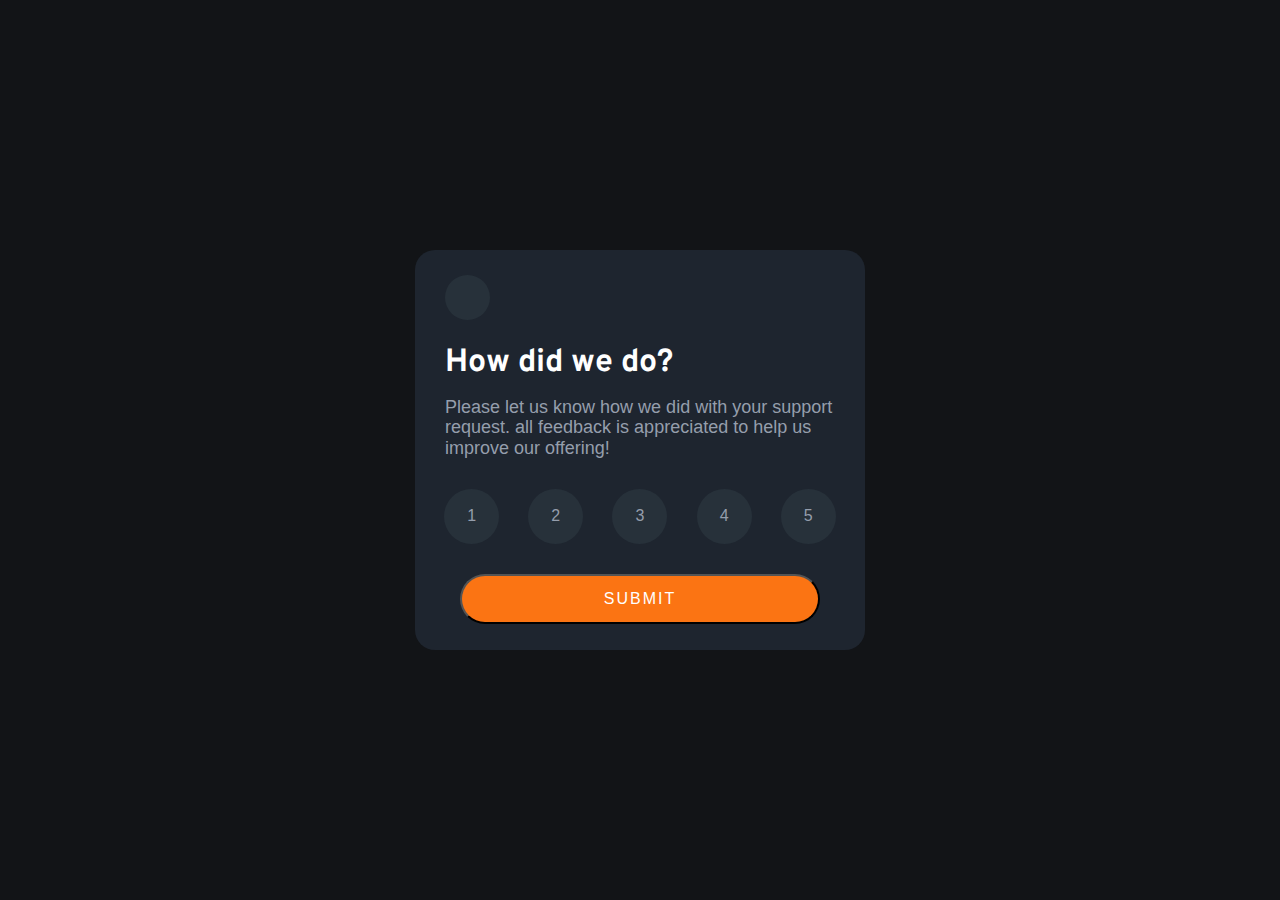
==== index.html @ 76d9f69c "selection script added" ====
<!DOCTYPE html>
<html lang="en">
  <head>
    <meta charset="UTF-8" />
    <meta http-equiv="X-UA-Compatible" content="IE=edge" />
    <meta name="viewport" content="width=device-width, initial-scale=1.0" />
    <title>interactive-rating-component-main</title>
    <!-- css -->
    <!-- normailize css -->
    <link rel="stylesheet" href="./assets/css/normalize.css" />
    <!-- main css -->
    <link rel="stylesheet" href="./assets/css/style.css" />
    <!-- fontawsome -->
    <link
      rel="stylesheet"
      href="https://cdnjs.cloudflare.com/ajax/libs/font-awesome/6.4.0/css/all.min.css"
      integrity="sha512-iecdLmaskl7CVkqkXNQ/ZH/XLlvWZOJyj7Yy7tcenmpD1ypASozpmT/E0iPtmFIB46ZmdtAc9eNBvH0H/ZpiBw=="
      crossorigin="anonymous"
      referrerpolicy="no-referrer"
    />
    <!-- google font -->
    <link rel="preconnect" href="https://fonts.googleapis.com" />
    <link rel="preconnect" href="https://fonts.gstatic.com" crossorigin />
    <link
      href="https://fonts.googleapis.com/css2?family=Overpass:wght@400;700&display=swap"
      rel="stylesheet"
    />
  </head>
  <body>
    <main>
      <div id="frontSide" class="container">
        <div class="iconContainer"><i class="fa-solid fa-star"></i></div>
        <h1>How did we do?</h1>
        <h2>
          Please let us know how we did with your support <br />
          request. all feedback is appreciated to help us <br />
          improve our offering!
        </h2>
        <div class="ratingContainer">
          <div id="rate1" onclick="selected1()" class="rate">
            <p>1</p>
          </div>
          <div id="rate2" onclick="selected2()" class="rate">
            <p>2</p>
          </div>
          <div id="rate3" onclick="selected3()" class="rate">
            <p>3</p>
          </div>
          <div id="rate4" onclick="selected4()" class="rate">
            <p>4</p>
          </div>
          <div id="rate5" onclick="selected5()" class="rate">
            <p>5</p>
          </div>
        </div>
        <button class="submitBtn" onclick="submit">SUBMIT</button>
      </div>
    </main>

    <script src="./assets/js/main.js"></script>
  </body>
</html>
---- assets/css/style.css ----
:root{
--White: hsl(0, 0%, 100%);
--Light-Grey: hsl(217, 12%, 63%);
--Medium-Grey: hsl(216, 12%, 54%);
--Dark-Grey: hsl(208, 20%, 19%);
--Dark-Blue: hsl(215, 22%, 15%);
--Very-Dark-Blue: hsl(216, 12%, 8%);
--orange: hsl(25, 97%, 53%);
--font-family1: 'Overpass', sans-serif;
}
@font-face {
    font-family: overpass;
    src: url();
}
body{
    background-color: var(--Very-Dark-Blue);
    display: flex;
    justify-content: center;
    align-items: center;
    min-height: 100vh;

}
.container{
    width: 450px;
    height: 400px;
    background-color: var(--Dark-Blue);
    border-radius: 20px;
}
.iconContainer{
    width: 45px;
    height: 45px;
    background-color: var(--Dark-Grey);
    border-radius: 50%;
    display: flex;
    justify-content: center;
    align-items: center;
    position: relative;
    top: 25px ;
    left: 30px;
    color: var(--orange);
}
.ratingContainer{
    display: flex;
    flex-direction: row;
    justify-content: space-evenly;
    margin-top: 30px;
}
.rate{
    background-color: var(--Dark-Grey);
    width: 55px;
    height: 55px;
    border-radius: 50%;
    display: flex;
    justify-content: center;
    align-items: center;
}
.submitBtn{
    width: 80%;
    height: 50px;
    border-radius: 50px;
    position: relative;
    left: 45px;
    top: 30px;
    background-color: var(--orange);
    font-family: var(--font-family1);
    color: var(--White);
    font-size: 16px;
    letter-spacing: 2px;
}
h1{
  font-family: var(--font-family1);
  font-weight: 700;
  margin: 50px 0 0 30px;
  color: var(--White);
}
h2{
    font-family: var(--font-family1);
    font-weight: 400;
    font-size: 18px;
    margin: 15px 0 0 30px; 
    color: var(--Light-Grey);
  }
  p{
    font-family: var(--font-family1);
    color: var(--Light-Grey);
  }
  .selected{
    background-color: var(--orange) ;
    color: var(--Very-Dark-Blue);
  }
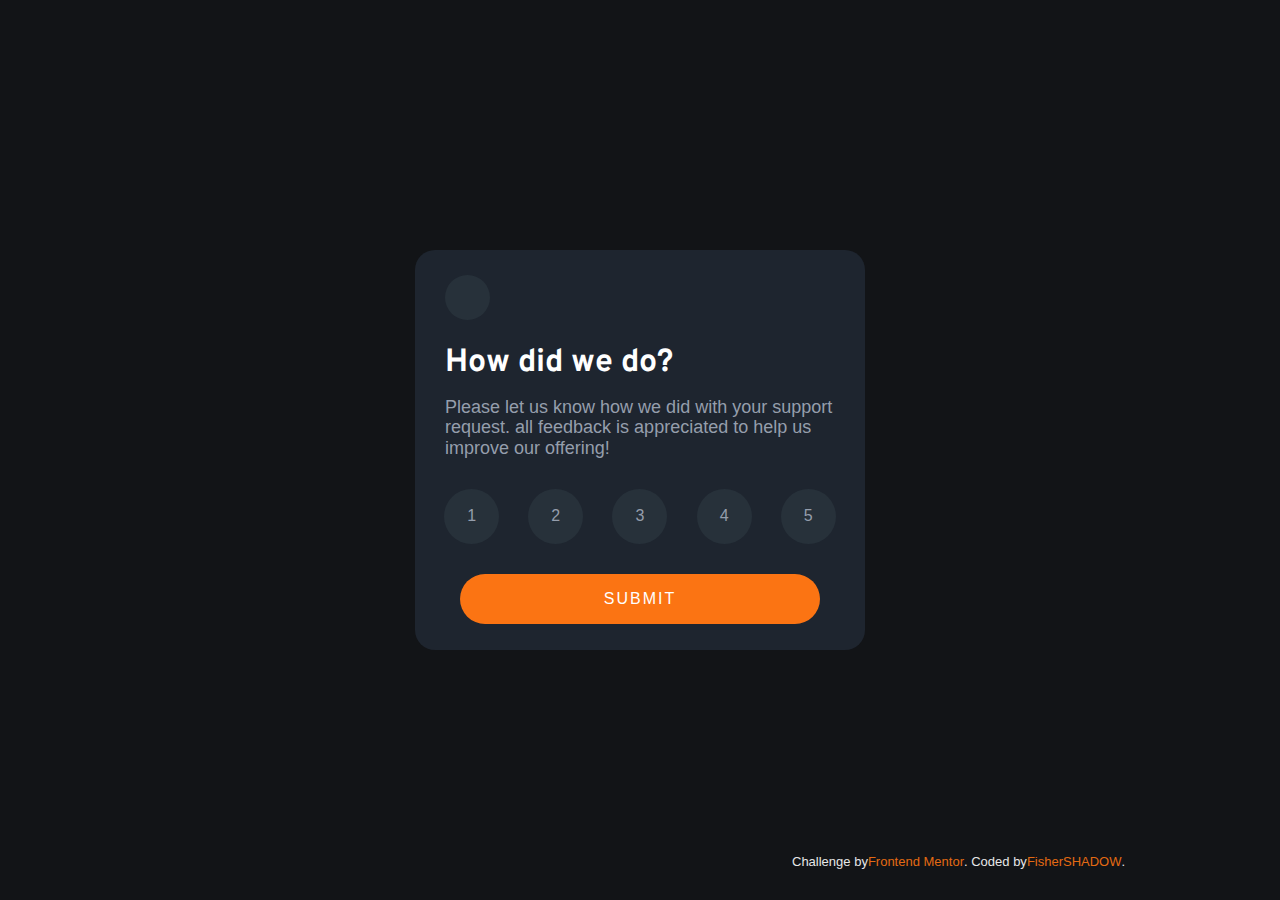
==== commit bb413746: "readme added" ====
--- a/index.html
+++ b/index.html
@@ -27,7 +27,7 @@
     />
   </head>
   <body>
-    <main>
+    <main id="cardsFront">
       <div id="frontSide" class="container">
         <div class="iconContainer"><i class="fa-solid fa-star"></i></div>
         <h1>How did we do?</h1>
@@ -53,9 +53,36 @@
             <p>5</p>
           </div>
         </div>
-        <button class="submitBtn" onclick="submit">SUBMIT</button>
+        <button class="submitBtn" onclick="submit()">SUBMIT</button>
       </div>
     </main>
+    <!-- back of the card  -->
+    <div id="cardsBack" class="resultContainer">
+      <img
+        class="logo"
+        src="./assets/images/illustration-thank-you.svg"
+        alt="Feed back icon"
+      />
+      <div class="resultBox">
+        <p id="rateResult" class="rateResult"></p>
+      </div>
+      <p class="p2Title">Thank you!</p>
+      <p class="p2Text">
+        We appreciate you taking the time to give a rating.<br />
+        if you ever need more support, dont hesitate to <br />
+        get in touch
+      </p>
+    </div>
+    <div class="autor">
+      Challenge by
+      <a
+        href= "https://www.frontendmentor.io/challenges/interactive-rating-component-koxpeBUmI"
+        target="_blank"
+        >Frontend Mentor</a
+      >. Coded by
+      <a href="https://github.com/FisherSHADOW?tab=repositories">FisherSHADOW</a
+      >.
+    </div>
 
     <script src="./assets/js/main.js"></script>
   </body>
--- a/assets/css/style.css
+++ b/assets/css/style.css
@@ -18,7 +18,6 @@
     justify-content: center;
     align-items: center;
     min-height: 100vh;
-
 }
 .container{
     width: 450px;
@@ -53,6 +52,21 @@
     display: flex;
     justify-content: center;
     align-items: center;
+    cursor: pointer;
+    transition: all 300ms ease-in-out;
+}
+.rate:hover{
+    background-color: var(--Light-Grey);
+    transform: scale(1.1);    
+}
+.rate:hover >p{
+    color: var(--Very-Dark-Blue);
+    transform: scale(1.1);
+}
+.resultContainer{
+    display: flex ;
+    justify-content: center;
+    align-items: center;
 }
 .submitBtn{
     width: 80%;
@@ -66,6 +80,15 @@
     color: var(--White);
     font-size: 16px;
     letter-spacing: 2px;
+    cursor: pointer;
+    transition: all 300ms ease-in-out; 
+    border: none;
+    outline: none;
+}
+.submitBtn:hover{
+    background-color: var(--White);
+    color: var(--orange);
+    padding: 0 100px;
 }
 h1{
   font-family: var(--font-family1);
@@ -86,5 +109,61 @@
   }
   .selected{
     background-color: var(--orange) ;
-    color: var(--Very-Dark-Blue);
-  }+  }
+  .selected >p{
+    color: var(--Very-Dark-Blue)
+  }
+  #cardsBack{
+    width: 450px;
+    height: 400px;
+    background-color: var(--Dark-Blue);
+    border-radius: 20px;
+    display: flex;
+    justify-content: center;
+    flex-direction: column;
+    display: none;
+}
+.logo{
+    margin-top: 40px;
+    margin-left: 135px;
+}
+  .p2Title{
+    text-align: center;
+    font-family: var(--font-family1);
+    font-weight: 700;
+    font-size: 25px;
+    color: var(--White);
+  }
+  .p2Text{
+    text-align: center;
+    margin-top: -15px;
+  }
+  .rateResult{
+    margin: 40px auto;
+    background-color: var(--Dark-Grey);
+    color: var(--orange);
+    border-radius: 25px;
+    padding: 5px 15px;
+    text-align: center;
+    width: 200px;
+    
+  }
+  .autor {
+    display: flex;
+    font-family: var(--font-family1);
+    font-size: 13px;
+    color: rgb(255, 255, 255); 
+    position: absolute;
+    text-align: center;
+    bottom: 30px;
+    left: 49.5rem;
+    opacity: 0.9;
+}
+.autor >a{
+    color: var(--orange);
+    transition: all 300ms ease-in-out;
+    text-decoration: none;
+}
+.autor >a:hover{
+    color: var(--Light-Grey);
+}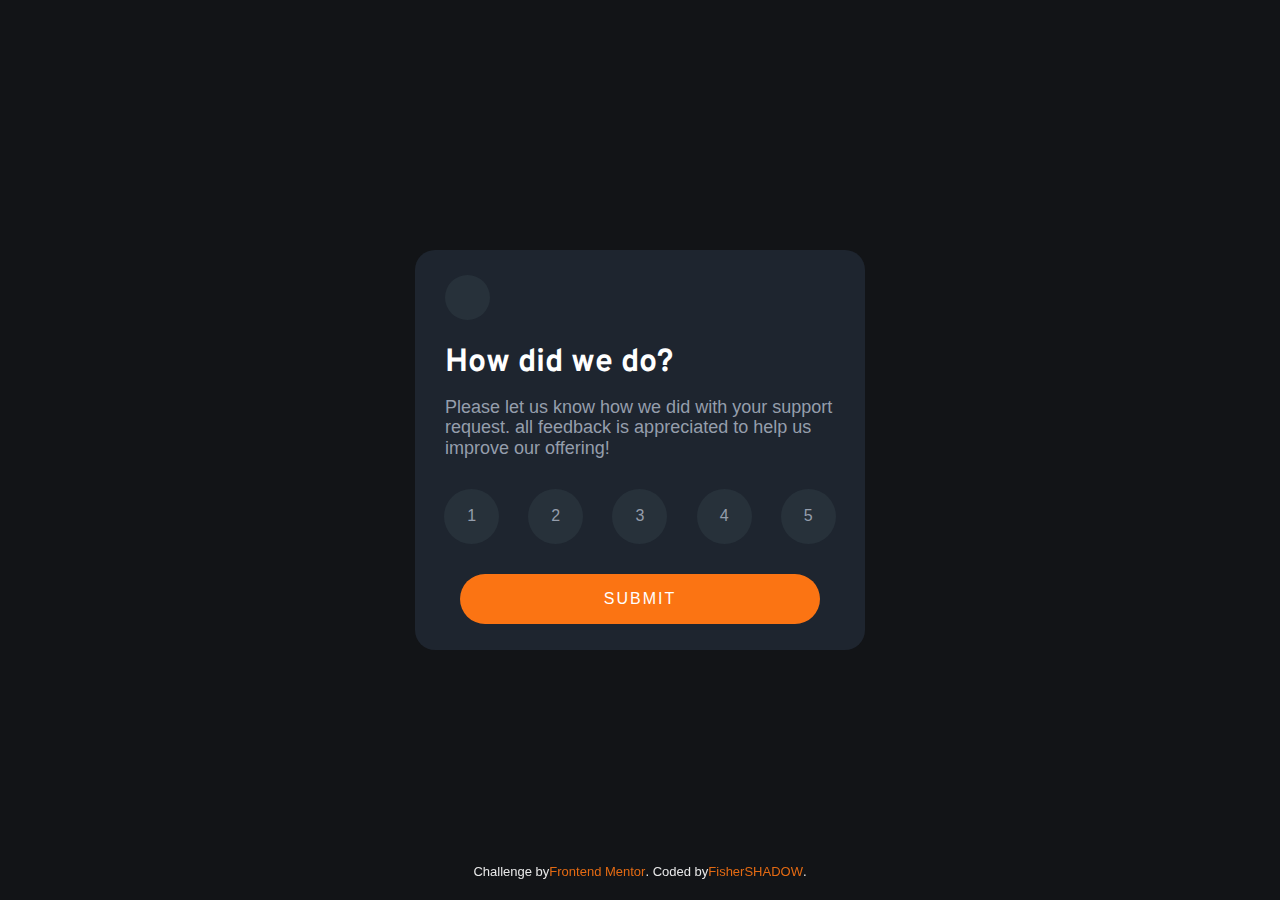
==== commit 92f6566a: "autor fixed" ====
--- a/index.html
+++ b/index.html
@@ -76,7 +76,7 @@
     <div class="autor">
       Challenge by
       <a
-        href= "https://www.frontendmentor.io/challenges/interactive-rating-component-koxpeBUmI"
+        href="https://www.frontendmentor.io/challenges/interactive-rating-component-koxpeBUmI"
         target="_blank"
         >Frontend Mentor</a
       >. Coded by
--- a/assets/css/style.css
+++ b/assets/css/style.css
@@ -153,10 +153,9 @@
     font-family: var(--font-family1);
     font-size: 13px;
     color: rgb(255, 255, 255); 
-    position: absolute;
     text-align: center;
-    bottom: 30px;
-    left: 49.5rem;
+    position: fixed;
+    bottom: 20px;
     opacity: 0.9;
 }
 .autor >a{
